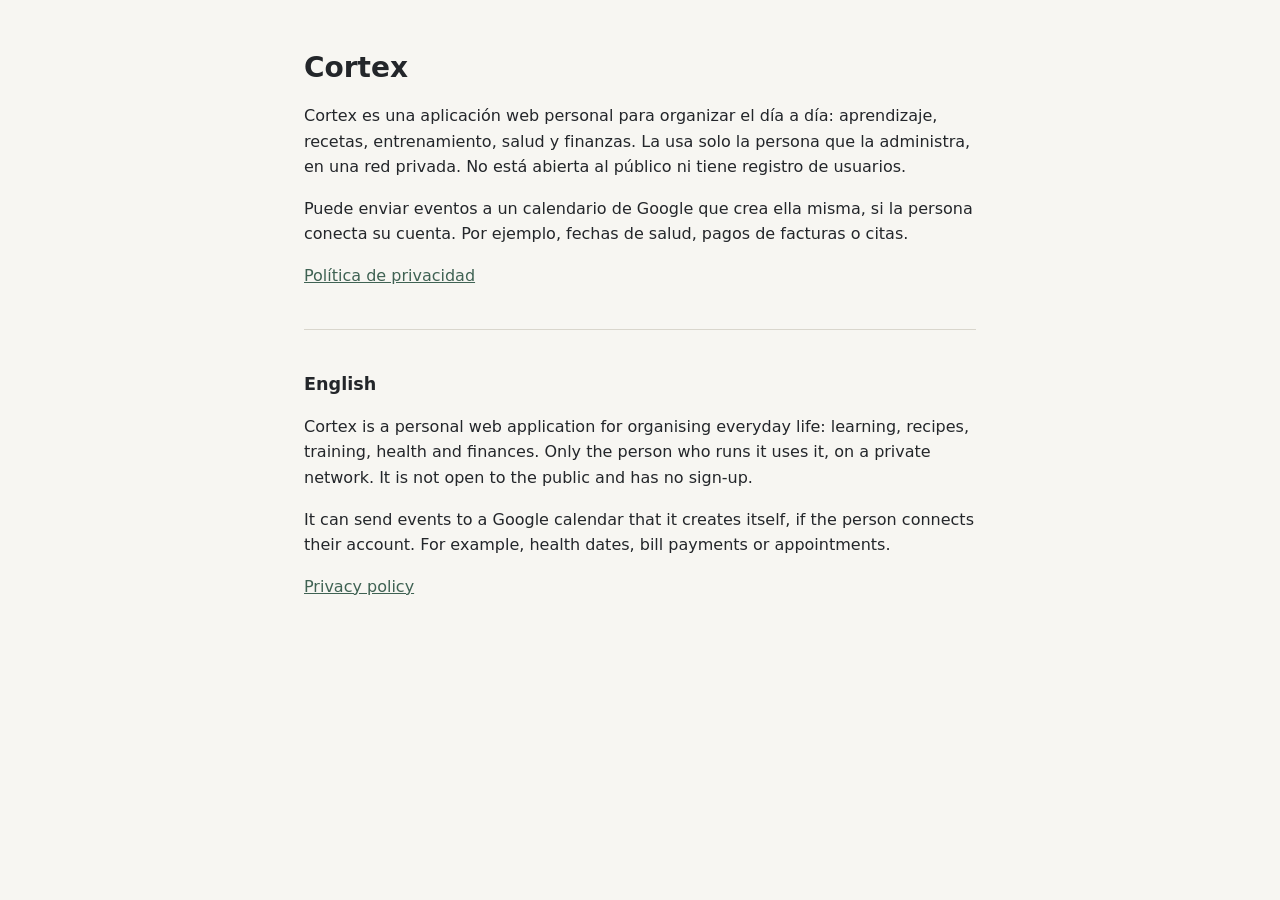
==== index.html @ 4a17b58f "Add the Cortex home and privacy pages" ====
<!doctype html>
<html lang="es">
<head>
<meta charset="utf-8">
<meta name="viewport" content="width=device-width,initial-scale=1">
<title>Cortex</title>
<link rel="stylesheet" href="style.css">
</head>
<body>
<main>
<h1>Cortex</h1>
<p>Cortex es una aplicación web personal para organizar el día a día: aprendizaje, recetas, entrenamiento, salud y finanzas. La usa solo la persona que la administra, en una red privada. No está abierta al público ni tiene registro de usuarios.</p>
<p>Puede enviar eventos a un calendario de Google que crea ella misma, si la persona conecta su cuenta. Por ejemplo, fechas de salud, pagos de facturas o citas.</p>
<p><a href="privacy.html">Política de privacidad</a></p>

<hr>

<h2 lang="en">English</h2>
<div lang="en">
<p>Cortex is a personal web application for organising everyday life: learning, recipes, training, health and finances. Only the person who runs it uses it, on a private network. It is not open to the public and has no sign-up.</p>
<p>It can send events to a Google calendar that it creates itself, if the person connects their account. For example, health dates, bill payments or appointments.</p>
<p><a href="privacy.html#en">Privacy policy</a></p>
</div>
</main>
</body>
</html>
---- style.css ----
:root {
  color-scheme: light dark;
  --bg: #f7f6f2;
  --fg: #23262a;
  --muted: #d9d6cd;
  --link: #3f6253;
}
@media (prefers-color-scheme: dark) {
  :root {
    --bg: #1b1d20;
    --fg: #e8e6e0;
    --muted: #3a3d42;
    --link: #8fb3a1;
  }
}
body {
  margin: 0;
  background: var(--bg);
  color: var(--fg);
  font: 16px/1.6 system-ui, sans-serif;
}
main {
  max-width: 42rem;
  margin: 0 auto;
  padding: 32px 16px 64px;
}
h1 { font-size: 1.75rem; line-height: 1.2; }
h2 { font-size: 1.1rem; margin-top: 1.75rem; }
a { color: var(--link); }
hr { margin: 2.5rem 0; border: 0; border-top: 1px solid var(--muted); }
code { overflow-wrap: anywhere; }
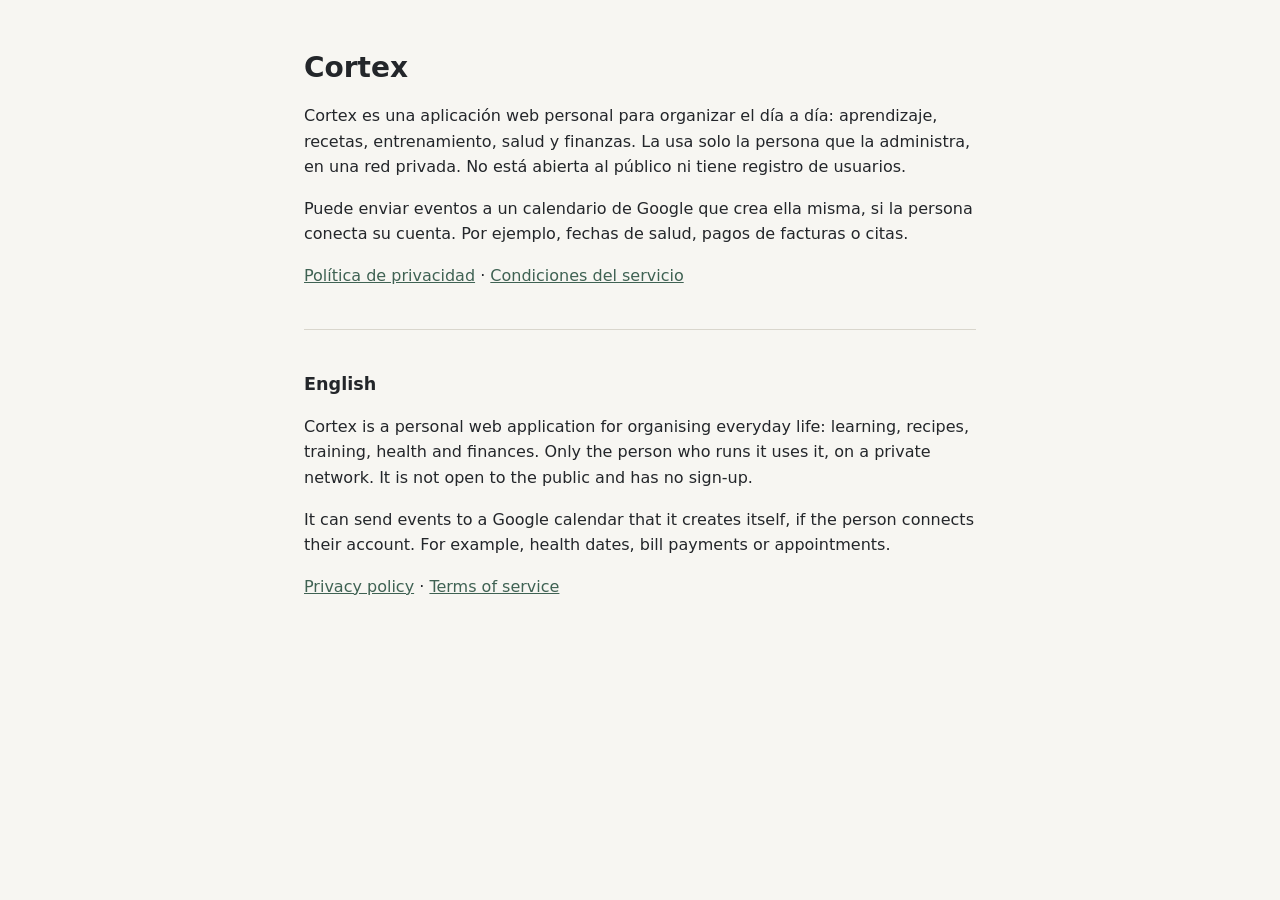
==== commit 7d9a9d5c: "Add the terms of service page" ====
--- a/index.html
+++ b/index.html
@@ -11,7 +11,7 @@
 <h1>Cortex</h1>
 <p>Cortex es una aplicación web personal para organizar el día a día: aprendizaje, recetas, entrenamiento, salud y finanzas. La usa solo la persona que la administra, en una red privada. No está abierta al público ni tiene registro de usuarios.</p>
 <p>Puede enviar eventos a un calendario de Google que crea ella misma, si la persona conecta su cuenta. Por ejemplo, fechas de salud, pagos de facturas o citas.</p>
-<p><a href="privacy.html">Política de privacidad</a></p>
+<p><a href="privacy.html">Política de privacidad</a> · <a href="terms.html">Condiciones del servicio</a></p>
 
 <hr>
 
@@ -19,7 +19,7 @@
 <div lang="en">
 <p>Cortex is a personal web application for organising everyday life: learning, recipes, training, health and finances. Only the person who runs it uses it, on a private network. It is not open to the public and has no sign-up.</p>
 <p>It can send events to a Google calendar that it creates itself, if the person connects their account. For example, health dates, bill payments or appointments.</p>
-<p><a href="privacy.html#en">Privacy policy</a></p>
+<p><a href="privacy.html#en">Privacy policy</a> · <a href="terms.html#en">Terms of service</a></p>
 </div>
 </main>
 </body>
